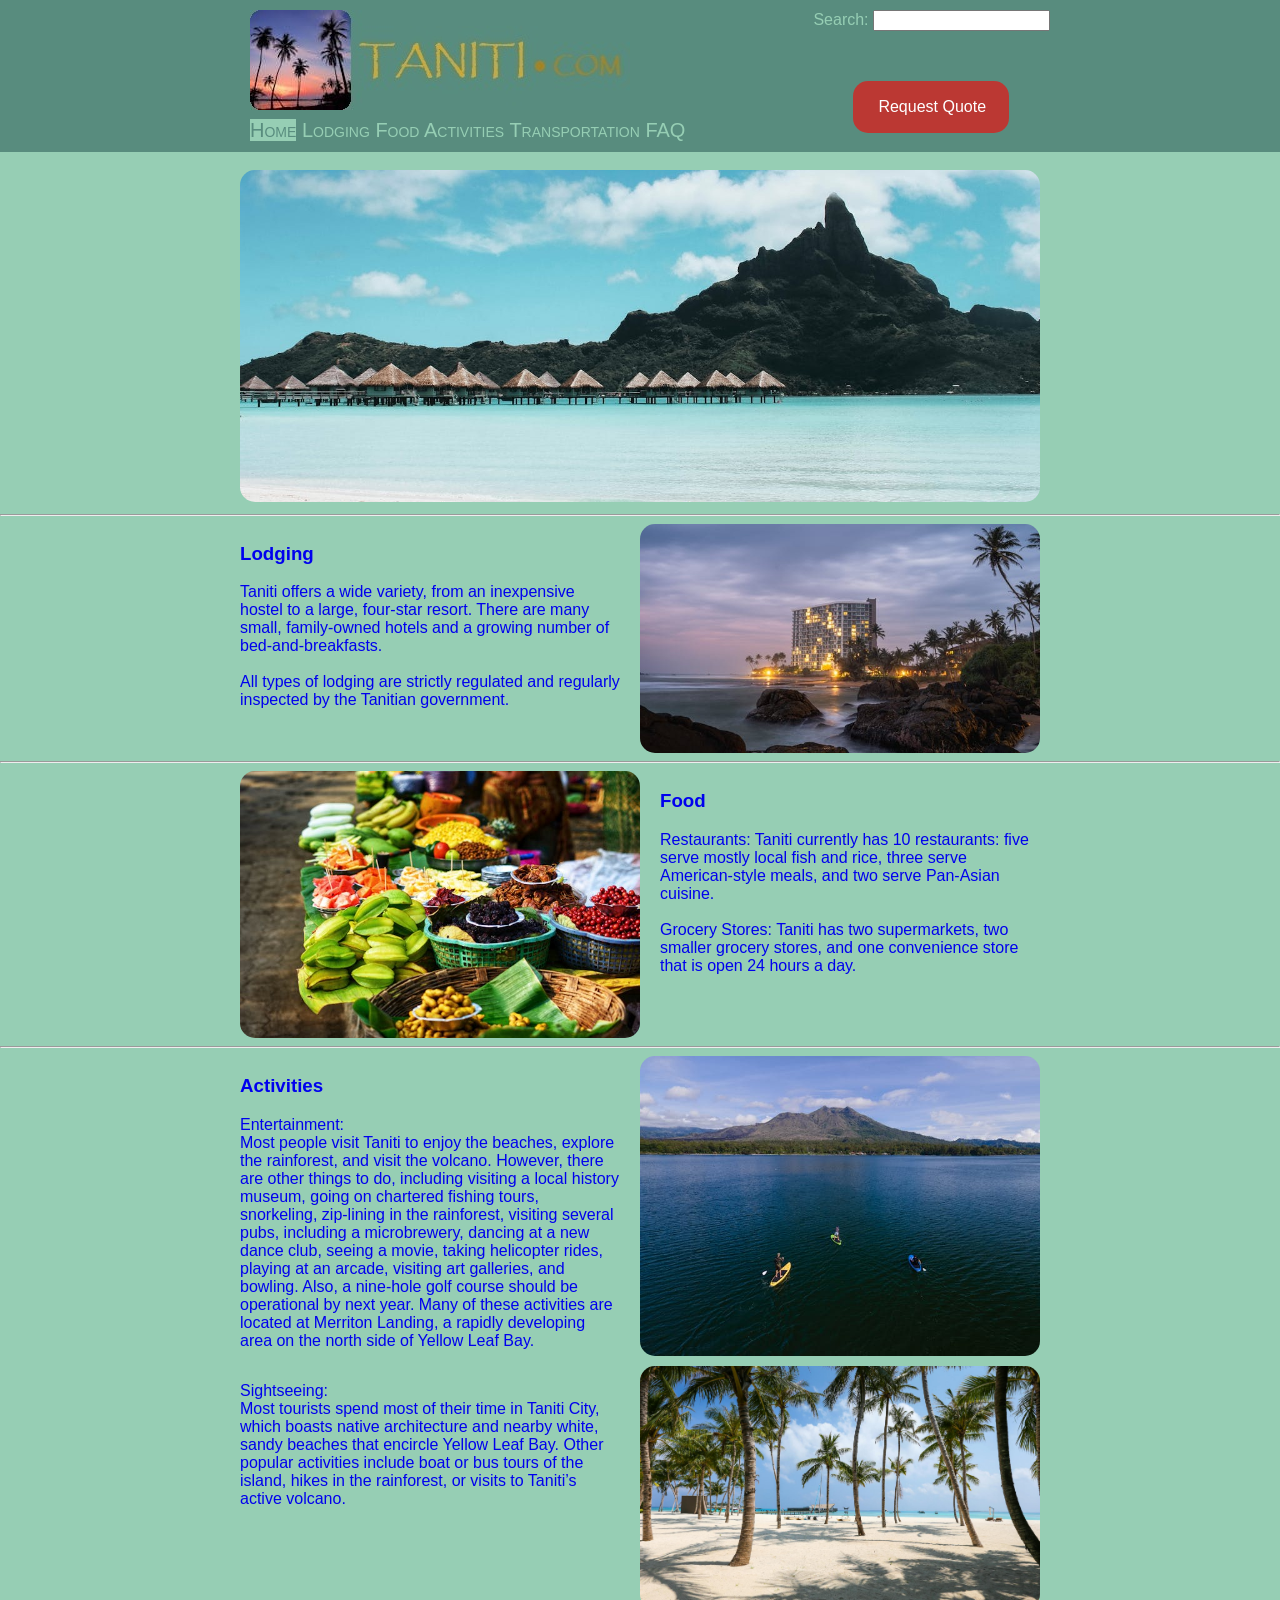
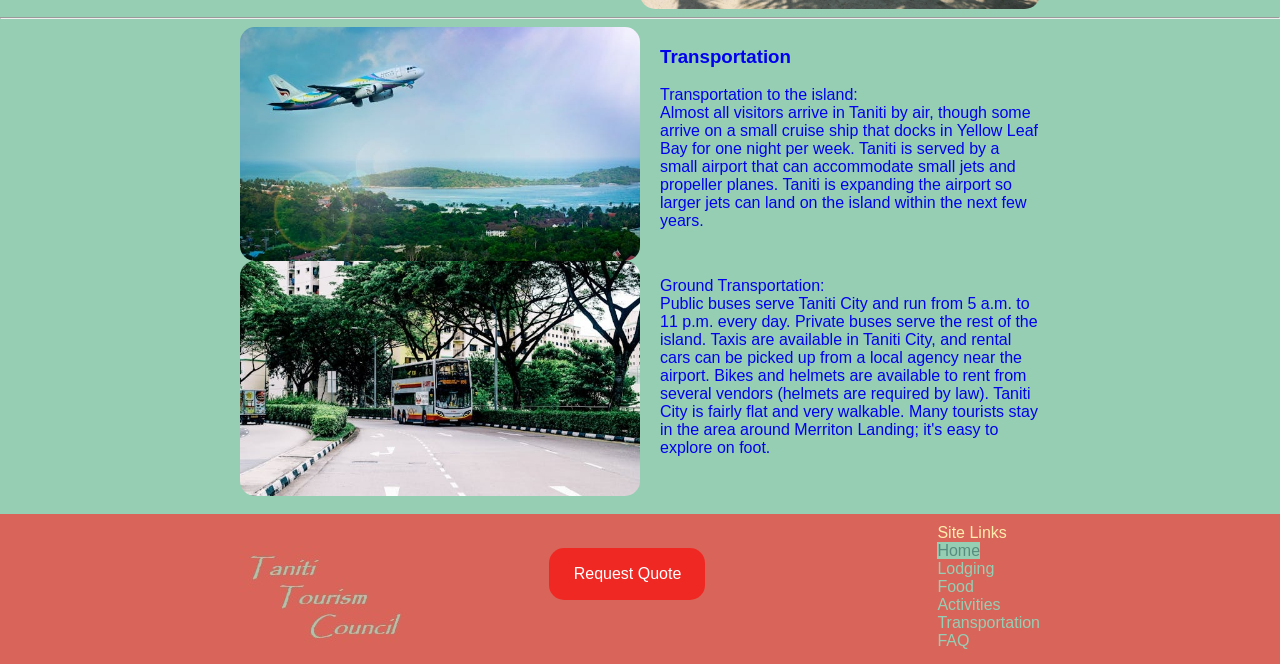
==== index.html @ 575a6af6 "initial commit" ====
<!DOCTYPE html>
<html lang="en">

<head>
  <meta charset="UTF-8">
  <meta name="viewport" content="width=device-width, initial-scale=1.0">
  <title>Taniti Island</title>
  <link rel="stylesheet" href="style.css">
  <script src="script.js"></script>
</head>

<body>
  <header class="headerPanel">
    <div class="fixedWidthContent container">
      <div>
        <div>
          <a href="index.html"><img src="images/tanitilogo100.jpg" alt="Logo image of Taniti Island."></a>
        </div>
        <nav class="navPanel">
          <span>Home</span>
          <a href="lodging.html">Lodging</a>
          <a href="food.html">Food</a>
          <a href="activities.html">Activities</a>
          <a href="transportation.html">Transportation</a>
          <a href="faq.html">FAQ</a>
        </nav>
      </div>
      <div class="rightContent">
        <div>
          <label for="search">Search:</label>
          <input onclick="showToast()" type="text" name="search" id="search">
        </div>
        <a href="book.html">
          <div class="callToAction callToActionTop">
            <p>Request Quote</p>
          </div>
        </a>
      </div>
    </div>
  </header>

  <br>

  <section class="fixedWidthContent">
    <img class="round15Img" src="images/islandcover.jpg" alt="Image of lodging huts in a lagoon next to an island."
      width="800">
  </section>

  <hr>

  <section>
    <a class="fixedWidthContent container" href="lodging.html">
      <div class="textBlockLeft">
        <h3>Lodging</h3>
        <p>
          Taniti offers a wide variety, from an inexpensive hostel to a large, four-star resort. There are many small,
          family-owned hotels and a growing number of bed-and-breakfasts.<br><br>
          All types of lodging are strictly regulated and regularly inspected by the Tanitian government.
        </p>
      </div>
      <img class="round15Img" src="images/islandhotel.jpg" alt="Image of a large hotel next to an ocean." width="400">
    </a>
  </section>

  <hr>

  <section>
    <a class="fixedWidthContent container" href="food.html">
      <img class="round15Img" src="images/islandfood.jpg" alt="Image of a table covered with food." width="400">
      <div class="textBlockRight">
        <h3>Food</h3>
        <p>
          Restaurants: Taniti currently has 10 restaurants: five serve mostly local fish and rice, three serve
          American-style meals, and two serve Pan-Asian cuisine.<br><br>
          Grocery Stores: Taniti has two supermarkets, two smaller grocery stores, and one convenience store that is
          open 24 hours a day.
        </p>
      </div>
    </a>
  </section>

  <hr>

  <section>
    <a class="fixedWidthContent container" href="activities.html">
      <div>
        <h3>Activities</h3>
        <p class="textBlockLeft">
          Entertainment:<br>
          Most people visit Taniti to enjoy the beaches, explore the rainforest, and visit the volcano. However, there
          are other things to do, including visiting a local history museum, going on chartered fishing tours,
          snorkeling, zip-lining in the rainforest, visiting several pubs, including a microbrewery, dancing at a new
          dance club, seeing a movie, taking helicopter rides, playing at an arcade, visiting art galleries, and
          bowling. Also, a nine-hole golf course should be operational by next year. Many of these activities are
          located at Merriton Landing, a rapidly developing area on the north side of Yellow Leaf Bay. </p>
      </div>
      <img class="round15Img" src="images/islandpaddleboard.jpg" alt="Image of people paddleboarding toward an island."
        width="400">
    </a>
  </section>

  <section>
    <a class="fixedWidthContent container" href="activities.html">
      <p class="textBlockLeft">
        Sightseeing:<br>
        Most tourists spend most of their time in Taniti City, which boasts native architecture and nearby white, sandy
        beaches that encircle Yellow Leaf Bay. Other popular activities include boat or bus tours of the island, hikes
        in the rainforest, or visits to Taniti’s active volcano. </p>
      <img class="round15Img" src="images/islandbeach.jpg" alt="Image of palm trees, sand and ocean." width="400">
    </a>
  </section>

  <hr>


  <section>
    <a class="fixedWidthContent container" href="transportation.html">
      <img class="round15Img" src="images/islandjet.jpg" alt="Image of a jet airliner over the island." width="400">
      <div class="textBlockRight">
        <h3>Transportation</h3>
        <p>
          Transportation to the island:<br>
          Almost all visitors arrive in Taniti by air, though some arrive on a small cruise ship that docks in Yellow
          Leaf Bay for one night per week. Taniti is served by a small airport that can accommodate small jets and
          propeller planes. Taniti is expanding the airport so larger jets can land on the island within the next few
          years.
        </p>
      </div>
    </a>
  </section>

  <section>
    <a class="fixedWidthContent container" href="transportation.html">
      <img class="round15Img" src="images/islandbus.jpg" alt="Image of a bus." width="400">
      <p class="textBlockRight">
        Ground Transportation:<br>
        Public buses serve Taniti City and run from 5 a.m. to 11 p.m. every day. Private buses serve the rest of the
        island. Taxis are available in Taniti City, and rental cars can be picked up from a local agency near the
        airport. Bikes and helmets are available to rent from several vendors (helmets are required by law). Taniti City
        is fairly flat and very walkable. Many tourists stay in the area around Merriton Landing; it's easy to explore
        on foot.
      </p>
    </a>
  </section>

  <br>

  <footer class="footerPanel">
    <div class="fixedWidthContent container2">
      <div class="leftContent2" id="ttc">
        <a href="#ttc" onclick="showToast()"><img src="images/tanititourismlogo100.jpg"
            alt="Taniti Tourism Association logo."></a>
      </div>

      <div class="centerContent">
        <a href="book.html">
          <div class="callToAction callToActionBottom">
            <p>Request Quote</p>
          </div>
        </a>
      </div>

      <div class="rightContent2">
        <nav>
          <div>Site Links<br>
            <span>Home</span><br>
            <a href="lodging.html">Lodging</a><br>
            <a href="food.html">Food</a><br>
            <a href="activities.html">Activities</a><br>
            <a href="transportation.html">Transportation</a><br>
            <a href="faq.html">FAQ</a>
          </div>
        </nav>
      </div>

    </div>

  </footer>

  <div id="toast-container">
    <!-- Toast messages will be appended here by JavaScript -->
  </div>

</body>

</html>
---- style.css ----
:root {
  --color1a: #96ceb4;
  --color1b: #588c7e;
  --color1c: #427064;
  --color2a: #ffeead;
  --color2b: #f2e394;
  --color3a: #ffcc5c;
  --color3b: #f2ae72;
  --color4a: #ff6f69;
  --color4b: #d96459;
  --colorWhite: white;
  --colorBlack: black;
  --colorRed: rgba(255, 0, 0, 0.596);
}

body,
html {
  font-family: Arial, Helvetica, sans-serif;
  color: var(--color1c);
  background-color: var(--color1a);
  align-self: center;
  margin: 0;
  padding: 0;
  width: 100%;
}

.round15Img {
  border-radius: 15px;
}

.imgPadding {
  padding: 5px;
}

.headerPanel {
  width: 100%;
  color: var(--color1a);
  background-color: var(--color1b);
  padding: 10px 10px;
}

.navPanel {
  font-size: 1.25rem;
  font-variant: small-caps;
  margin-top: 5px;
}

.fixedWidthContent {
  max-width: 800px;
  margin: 0 auto;
  padding: 0 15px;
}

.container {
  display: flex;
  align-items: flex-start;
  width: 100%;
  /* gap: 20px; */
}

.rightContent {
  margin-left: auto;
  /* Pushes this element and its contents to the right */
}

.textBlockLeft {
  margin-right: 20px;
}

.textBlockRight {
  margin-left: 20px;
}


.container2 {
  display: flex;
  flex-direction: row;
  flex-wrap: nowrap;
  justify-content: space-between;
}

.leftContent2 {
  float: left;
  width: 180px;
  /* border: 2px dashed red; */
}

.rightContent2 {
  float: right;
  /* border: 2px dashed red; */
}

.centerContent {
  margin: 0 auto;
  width: 200px;
  /* border: 2px dashed red; */
}

.callToAction {
  color: var(--colorWhite);
  background-color: var(--colorRed);
  padding: 1px;
  padding-left: 25px;
  /* padding-right: 10px; */
  border-radius: 15px;
  width: 130px;
  text-decoration: none;
}

.callToActionTop {
  margin-left: 40px;
  margin-top: 50px;
}

.callToActionBottom {
  margin-left: -30px;
  margin-bottom: 50px;
}

.container2 {
  display: flex;
  justify-content: space-between;
  align-items: flex-end;
  width: 100%;
  /* gap: 20px; */
}

nav span {
  color: var(--color1b);
  background-color: var(--color1a);
}

nav a:hover {
  color: var(--color1b);
  background-color: var(--color1a);
}

nav a {
  color: var(--color1a);
}

a {
  text-decoration: none;
}

a:visited {
  color: inherit;
}

.footerPanel {
  width: 100%;
  height: 130px;
  color: var(--color2a);
  background-color: var(--color4b);
  padding: 10px 0;
}

/* Container for positioning multiple toasts */
#toast-container {
  position: fixed;
  bottom: 20px;
  right: 20px;
  z-index: 1000;
}

/* Individual toast styling */
.toast {
  background-color: #333;
  color: white;
  padding: 15px;
  margin-bottom: 10px;
  border-radius: 5px;
  box-shadow: 0 4px 8px rgba(0, 0, 0, 0.2);
  /* Initially hidden and off-screen */
  visibility: hidden;
  opacity: 0;
  transform: translateY(50px);
  transition: all 0.5s ease-in-out;
}

/* Class to show the toast */
.toast.show {
  visibility: visible;
  opacity: 1;
  transform: translateY(0);
}

.gridContainer {
  display: grid;
  grid-template-columns: 1fr 1fr 1fr;
  gap: 10px;
}

.formColumn {
  display: inline-flex;
  flex: 1;
  flex-direction: column;
  min-width: 250px;
  gap: 15px;
}

.contactAside {
  display: inline-flex;
  flex: 1;
  flex-direction: column;
  width: 200px;
}

.contactAside img {
  border-radius: 15px;
  padding: 3px;
}
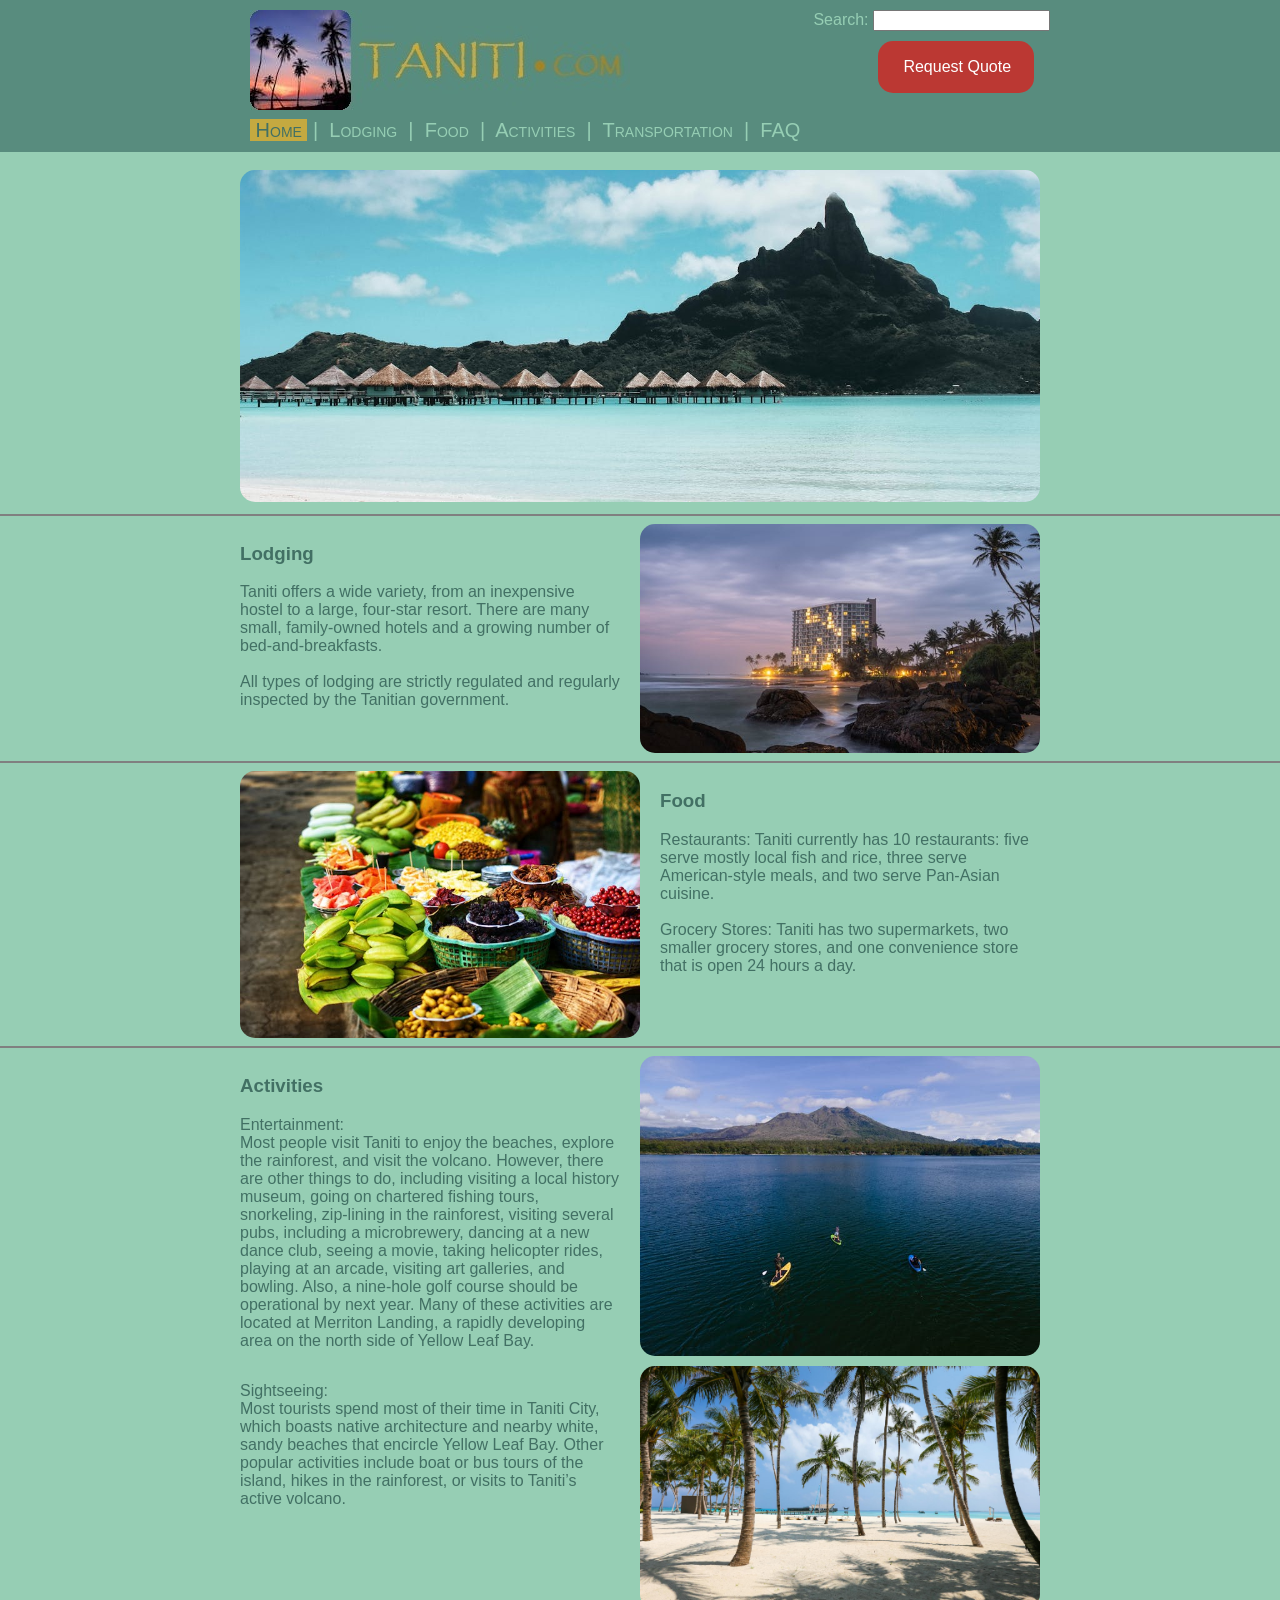
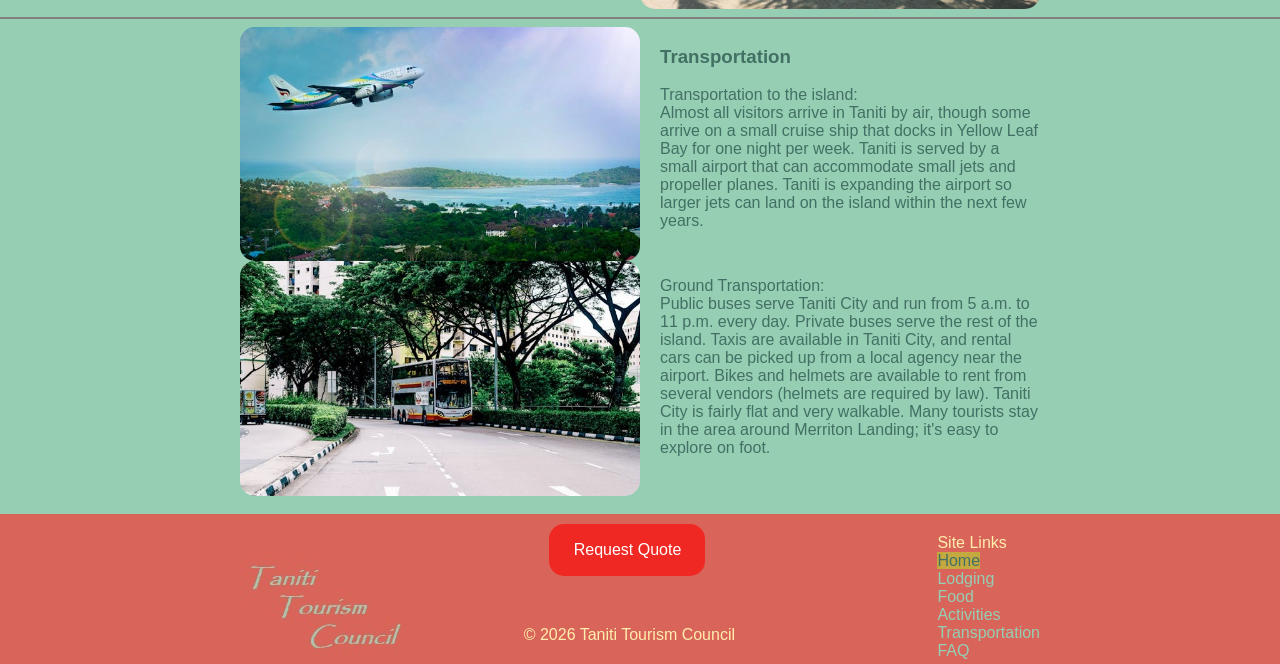
==== commit 51bf39e5: "Updates per user feedback" ====
--- a/index.html
+++ b/index.html
@@ -16,14 +16,6 @@
         <div>
           <a href="index.html"><img src="images/tanitilogo100.jpg" alt="Logo image of Taniti Island."></a>
         </div>
-        <nav class="navPanel">
-          <span>Home</span>
-          <a href="lodging.html">Lodging</a>
-          <a href="food.html">Food</a>
-          <a href="activities.html">Activities</a>
-          <a href="transportation.html">Transportation</a>
-          <a href="faq.html">FAQ</a>
-        </nav>
       </div>
       <div class="rightContent">
         <div>
@@ -36,6 +28,21 @@
           </div>
         </a>
       </div>
+    </div>
+    <div class="fixedWidthContent">
+        <nav class="navPanel">
+          <span class="current">&nbsp;Home&nbsp;</span>
+          <span>|</span>
+          <a href="lodging.html">&nbsp;Lodging&nbsp;</a>
+           <span>|</span>
+         <a href="food.html">&nbsp;Food&nbsp;</a>
+          <span>|</span>
+          <a href="activities.html">&nbsp;Activities&nbsp;</a>
+          <span>|</span>
+          <a href="transportation.html">&nbsp;Transportation&nbsp;</a>
+           <span>|</span>
+         <a href="faq.html">&nbsp;FAQ&nbsp;</a>
+        </nav>
     </div>
   </header>
 
@@ -158,12 +165,13 @@
             <p>Request Quote</p>
           </div>
         </a>
+        <p class="copyright">&copy;&nbsp;2026 Taniti Tourism Council</p>
       </div>
 
       <div class="rightContent2">
         <nav>
           <div>Site Links<br>
-            <span>Home</span><br>
+            <span class="current">Home</span><br>
             <a href="lodging.html">Lodging</a><br>
             <a href="food.html">Food</a><br>
             <a href="activities.html">Activities</a><br>
--- a/style.css
+++ b/style.css
@@ -8,6 +8,7 @@
   --color3b: #f2ae72;
   --color4a: #ff6f69;
   --color4b: #d96459;
+  --colorGold: #C4A940;
   --colorWhite: white;
   --colorBlack: black;
   --colorRed: rgba(255, 0, 0, 0.596);
@@ -22,6 +23,10 @@
   margin: 0;
   padding: 0;
   width: 100%;
+}
+
+hr {
+  border: 1px solid gray;
 }
 
 .round15Img {
@@ -108,13 +113,17 @@
 }
 
 .callToActionTop {
-  margin-left: 40px;
-  margin-top: 50px;
+  margin-left: 65px;
+  margin-top: 10px;
 }
 
 .callToActionBottom {
   margin-left: -30px;
   margin-bottom: 50px;
+}
+
+.copyright {
+  margin-left: -55px;
 }
 
 .container2 {
@@ -125,9 +134,9 @@
   /* gap: 20px; */
 }
 
-nav span {
-  color: var(--color1b);
-  background-color: var(--color1a);
+nav span.current {
+  color: var(--color1c);
+  background-color: var(--colorGold);
 }
 
 nav a:hover {
@@ -141,9 +150,6 @@
 
 a {
   text-decoration: none;
-}
-
-a:visited {
   color: inherit;
 }
 
